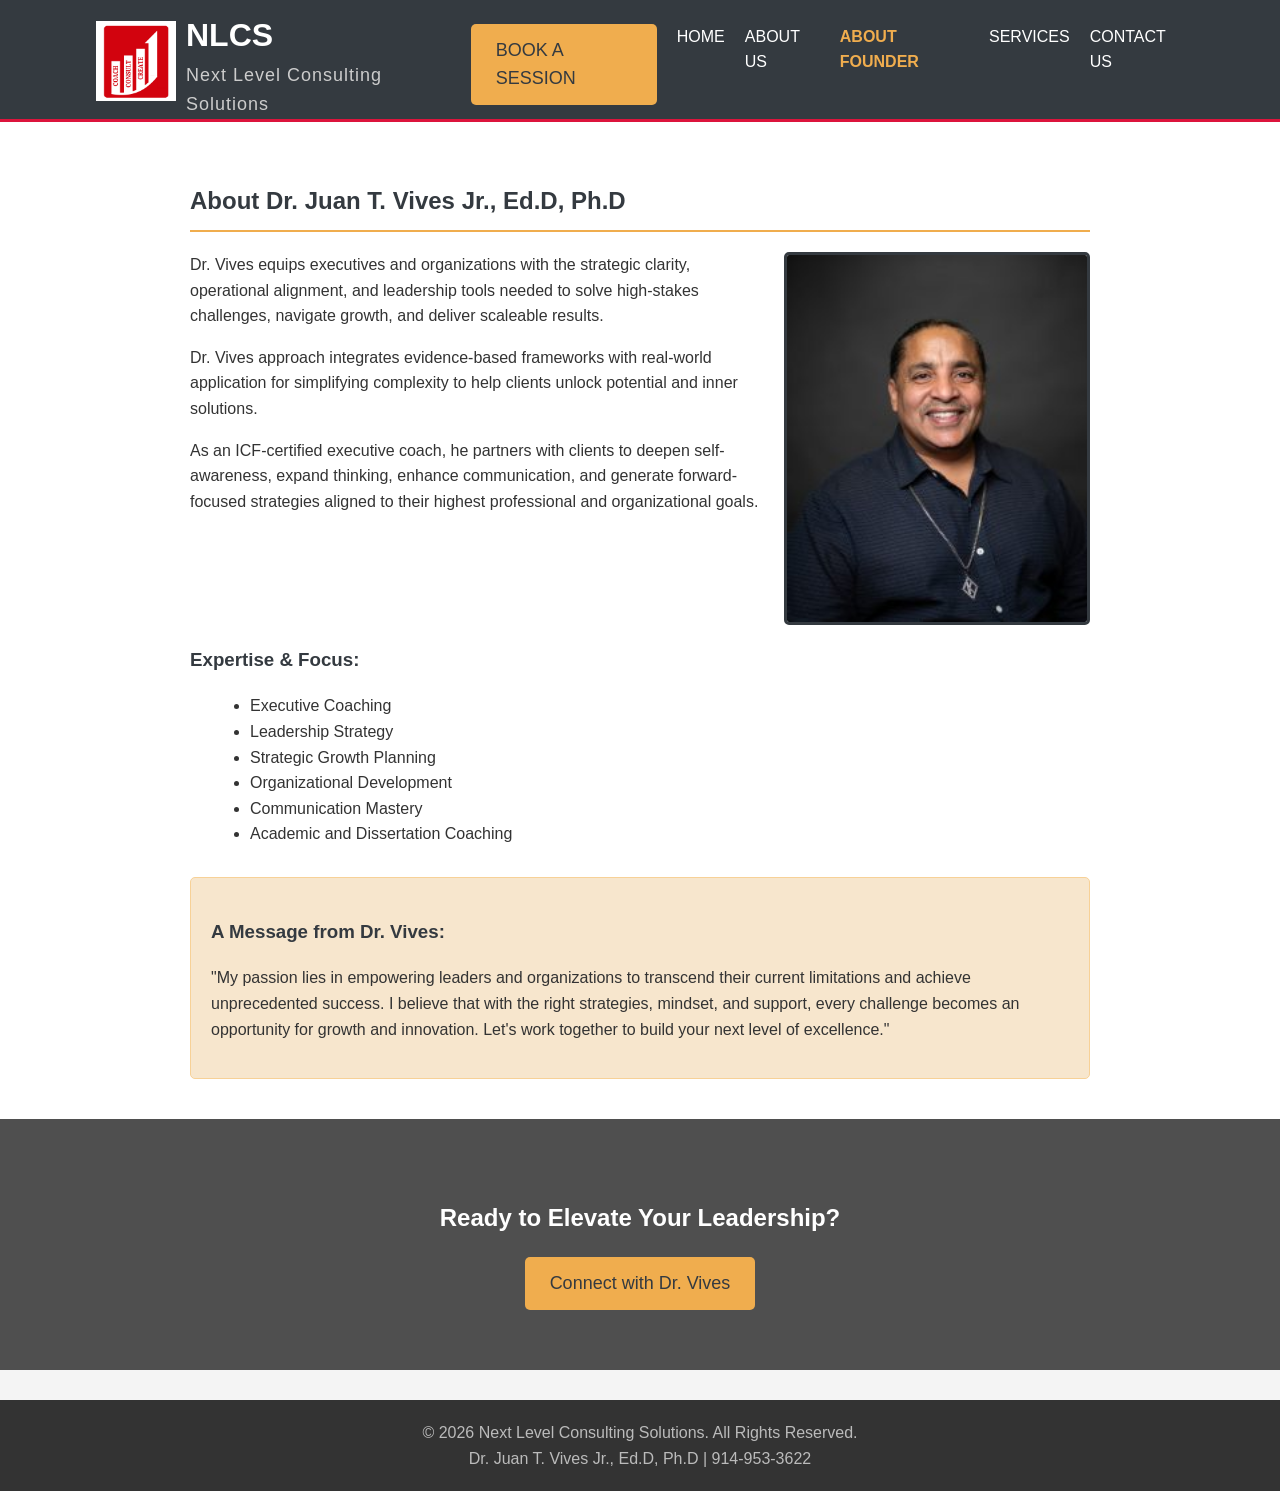
==== about-dr-vives.html @ 1f949e47 "Close #47 removed 's" ====
<!DOCTYPE html>
<html lang="en">

<head>
    <meta charset="UTF-8">
    <meta name="viewport" content="width=device-width, initial-scale=1.0">
    <title>About Dr. Vives - NLCS</title>
    <link rel="stylesheet" href="style.css">
</head>

<body>
    <header>
        <div class="container">
            <div id="branding">
                <div class="logo">
                    <a href="index.html">
                        <img src="Images/nclsLogo.png" alt="NLCS Logo" style="width: 80px; height: 80px; margin-right: 10px">
                    </a>
                </div>
                <div class="logo-text-main">
                    <h1>NLCS</h1>
                    <span class="logo-text-sub">Next Level Consulting Solutions</span>
                </div>
            </div>
            <button class="menu-toggle" aria-label="Open navigation menu">&#9776;</button>
            <nav>
                <ul>
                    <li><a href="contact.html" class="cta-button">Book a Session</a></li>
                    <li><a href="index.html">Home</a></li>
                    <li><a href="about.html">About Us</a></li>
                    <li class="current"><a href="about-dr-vives.html">About Founder</a></li>
                    <li><a href="services.html">Services</a></li>
                    <li><a href="contact.html">Contact Us</a></li>
                </ul>
            </nav>
        </div>
    </header>

    <section class="content-page">
        <div class="container">
            <h1>About Dr. Juan T. Vives Jr., Ed.D, Ph.D</h1>
            <img src="Images/portrait.jpg"
                alt="Dr. Juan T. Vives"
                style="float: right; margin: 0 0 20px 20px; width: 300px; height: auto; border-radius: 5px; border: 3px solid #343A40">
            <p>Dr. Vives equips executives and organizations with the strategic clarity, operational alignment, and
                leadership tools needed to solve high-stakes challenges, navigate growth, and deliver scaleable results.</p>
            <p>Dr. Vives approach integrates evidence-based frameworks with real-world application for simplifying
                complexity to help clients unlock potential and inner solutions.</p>
            <p>As an ICF-certified executive coach, he partners with clients to deepen self-awareness, expand thinking,
                enhance communication, and generate forward-focused strategies aligned to their highest professional and
                organizational goals.</p>

            <div style="clear: both; margin-top: 30px;">
                <h3>Expertise & Focus:</h3>
                <ul>
                    <li>Executive Coaching</li>
                    <li>Leadership Strategy</li>
                    <li>Strategic Growth Planning</li>
                    <li>Organizational Development</li>
                    <li>Communication Mastery</li>
                    <li>Academic and Dissertation Coaching</li>
                </ul>
            </div>

            <div
                style="margin-top: 30px; padding: 20px; background-color: #f7e6cd; border: 1px solid #f7d197; border-radius: 5px;">
                <h3 style="color: #343A40;">A Message from Dr. Vives:</h3>
                <p>"My passion lies in empowering leaders and organizations to transcend their current limitations and
                    achieve unprecedented success. I believe that with the right strategies, mindset, and support, every
                    challenge becomes an opportunity for growth and innovation. Let's work together to build your next
                    level of excellence."</p>
            </div>
        </div>
    </section>

    <section class="background-section"
        style="background-image: url('https://images.pexels.com/photos/1181354/pexels-photo-1181354.jpeg?auto=compress&cs=tinysrgb&w=1260&h=750&dpr=1'); padding: 60px 0;">
        <div class="container">
            <h2 style="color: #fff;">Ready to Elevate Your Leadership?</h2>
            <a href="contact.html" class="cta-button">Connect with Dr. Vives</a>
        </div>
    </section>

    <footer>
        <div class="container">
            <p>&copy;
                <script>document.write(new Date().getFullYear())</script> Next Level Consulting Solutions. All Rights Reserved.
            </p>
            <p>Dr. Juan T. Vives Jr., Ed.D, Ph.D | 914-953-3622</p>
        </div>
    </footer>

    <script src="script.js"></script>
</body>

</html>
---- style.css ----
/* General Styles */
body {
    font-family: 'Helvetica Neue', Arial, sans-serif;
    margin: 0;
    padding: 0;
    line-height: 1.6;
    color: #333;
    background-color: #f4f4f4;
}

.container {
    width: 85%;
    margin: auto;
    overflow: hidden;
    padding: 0 20px;
}

h1, h2, h3, h4 {
    color: #343A40; /* Graphite */
}

#expert-guidance {
    color: #f5c581; /* Gold/Yellow for visibility on dark background */
}

p {
    margin-bottom: 1em;
}

ul {
    list-style: disc;
    margin-left: 20px;
}

/* Header & Navigation */
header {
    background: #343A40; /* Dark Graphite */
    color: #fff;
    padding-top: 10px;
    min-height: 70px;
    border-bottom: #DC143C 3px solid; /* Red Accent */
}

header a {
    color: #fff;
    text-decoration: none;
    text-transform: uppercase;
    font-size: 16px;
}

header .container {
    display: flex;
    justify-content: space-between;
    align-items: center;
}

header #branding {
    display: flex;
    align-items: center;
}

header #branding h1 {
    margin: 0;
    font-size: 32px;
    color: #fff;
}

header #branding .logo-text-sub {
    font-size: 18px;
    color: #ccc;
    text-transform: none;
    font-stretch: expanded;
    letter-spacing: 1px;
}


header nav ul {
    padding: 0;
    margin: 0;
    list-style: none;
    display: flex;
}

header nav ul li {
    margin-left: 20px;
}

header nav ul li a:hover {
    color: #f0ad4e; /* Gold/Yellow for hover - common accent */
    font-weight: bold;
}

.current a {
    color: #f0ad4e;
    font-weight: bold;
}

/* Mobile Menu */
.menu-toggle {
    display: none;
    font-size: 24px;
    background: none;
    border: none;
    color: white;
    cursor: pointer;
}

/* Section Styling */
.section {
    padding: 40px 0;
    border-bottom: 1px solid #ddd;
}

.section-light {
    background-color: #fff;
}

.section-dark {
    background-color: #f0f0f0; /* Light grey for contrast */
}

.section-title {
    text-align: center;
    font-size: 28px;
    margin-bottom: 30px;
    color: #343A40;
}

/* Background Image Sections */
.hero-section, .background-section {
    background-position: center center;
    background-size: cover;
    background-repeat: no-repeat;
    color: #fff;
    text-align: center;
    padding: 100px 0;
    position: relative;
}

.hero-section::before, .background-section::before {
    content: '';
    position: absolute;
    top: 0;
    left: 0;
    width: 100%;
    height: 100%;
    background-color: rgba(10, 10, 10, 0.7); /* Dark overlay for text readability */
}


.hero-section .container, .background-section .container {
    position: relative;
    z-index: 1;
}

.hero-section h1 {
    font-size: 48px;
    margin-bottom: 20px;
    color: #fff;
}

.hero-section p {
    font-size: 20px;
    margin-bottom: 30px;
}

.cta-button {
    display: inline-block;
    background: #f0ad4e; /* Gold/Yellow */
    color: #343A40; /* Dark Blue text */
    padding: 12px 25px;
    text-decoration: none;
    border-radius: 5px;
    font-size: 18px;
    transition: background-color 0.3s ease;
}

.cta-button:hover {
    background: #e69500; /* Darker Gold/Yellow */
}

/* Content Pages (About, Services) */
.content-page {
    padding: 40px 0;
    background: #fff;
}

.content-page .container {
    max-width: 900px;
}

.content-page h1 {
    border-bottom: 2px solid #f0ad4e;
    padding-bottom: 10px;
    margin-bottom: 20px;
}

/* Testimonials Section */
.testimonials-container {
  width: 80%;
  margin: 20px auto; /* Centers the container */
  overflow: hidden; /* Hides overflow from the scrolling */
}

.testimonial-slider {
  display: flex;
  width: 100%; /* Make sure the slider fills the container */
  animation: scroll 25s linear infinite; /* Adjust speed as needed */
}

.testimonial-item {
  min-width: 100%; /* Make sure each item fills the container */
  padding: 20px;
  box-sizing: border-box;
  text-align: center; /* Center the text within each item */
}

@keyframes scroll {
  0% { transform: translateX(0); }
  100% { transform: translateX(-100%); } /* Scrolls the entire container */
}

/* News & Updates Section */
.news-updates {
    padding: 40px 0;
    background: #fff;
}

.news-grid {
    display: grid;
    grid-template-columns: repeat(auto-fit, minmax(300px, 1fr));
    gap: 20px;
}

.news-item {
    background: #f9f9f9;
    padding: 20px;
    border: 1px solid #eee;
    border-left: 5px solid #DC143C; /* Blue accent */
}

.news-item h4 {
    margin-top: 0;
    color: #343A40;
}

.news-item p {
    font-size: 0.9em;
}

.news-item a {
    text-decoration: none;
    color: #f0ad4e;
    font-weight: bold;
}

.news-item a:hover {
    text-decoration: underline;
}

/* Credentials Section */
.credentials-section {
    padding: 40px 0;
    background: #fff;
}

.credentials-grid {
    display: grid;
    grid-template-columns: repeat(auto-fit, minmax(150px, 1fr));
    gap: 20px;
}

.credentials-item {
    text-align: center;
    background: #f9f9f9;
    padding: 1px;
    border: 1px solid #eee;
    border-radius: 5px;
    transition: box-shadow 0.3s ease;
    margin: 0 auto; /* Center the item */
    display: flex;
    justify-content: center;
    align-items: center;
    height: 100%; /* Ensure equal height */
    flex-direction: row; /* Stack items vertically */
    flex-wrap: wrap;
    
}

.credentials-item img {
    max-width: 100%;
    height: auto;
    border-radius: 5px;
    transition: transform 0.3s ease;
}

.credentials-image:hover img {
    transform: scale(1.1); /* Slight zoom effect on hover */
    border: 3px solid #fff;
}

/* Contact Form */
.contact-form {
    background: #fff;
    padding: 30px;
    border-radius: 5px;
    box-shadow: 0 0 10px rgba(0,0,0,0.1);
}

.contact-form label {
    display: block;
    margin-bottom: 8px;
    color: #555;
}

.contact-form input[type="text"],
.contact-form input[type="email"],
.contact-form textarea {
    width: calc(100% - 22px); /* Account for padding and border */
    padding: 10px;
    margin-bottom: 15px;
    border: 1px solid #ddd;
    border-radius: 4px;
    box-sizing: border-box; /* So padding doesn't add to width */
}

.contact-form textarea {
    height: 150px;
    resize: vertical;
}

.contact-form button {
    display: block;
    width: 100%;
    padding: 12px;
    background: #343A40;
    color: white;
    border: none;
    border-radius: 4px;
    cursor: pointer;
    font-size: 16px;
    transition: background-color 0.3s ease;
}

.contact-form button:hover {
    background: #00509E;
}

.contact-details {
    margin-top: 30px;
}
.contact-details p {
    font-size: 1.1em;
    margin-bottom: 10px;
}


/* Footer */
footer {
    background: #333;
    color: #bbb;
    text-align: center;
    padding: 20px 0;
    margin-top: 30px;
}

footer p {
    margin: 0;
}

/* Responsive Design */
@media(max-width: 768px) {
    header .container {
        flex-direction: column;
        align-items: flex-start;
    }

    header nav {
        margin-top: 10px;
        width: 100%;
    }

    header nav ul {
        display: none; /* Hidden by default on mobile */
        flex-direction: column;
        width: 100%;
    }

    header nav ul.active {
        display: flex; /* Shown when active */
    }

    header nav ul li {
        margin: 10px 0;
        text-align: center;
        width: 100%;
    }

    header nav ul li a {
        display: block;
        padding: 10px;
    }

    .menu-toggle {
        display: block; /* Show hamburger icon */
        position: absolute;
        right: 20px;
        top: 25px;
    }

    .hero-section h1 {
        font-size: 36px;
    }

    .hero-section p {
        font-size: 18px;
    }

    .container {
        width: 95%;
    }
}
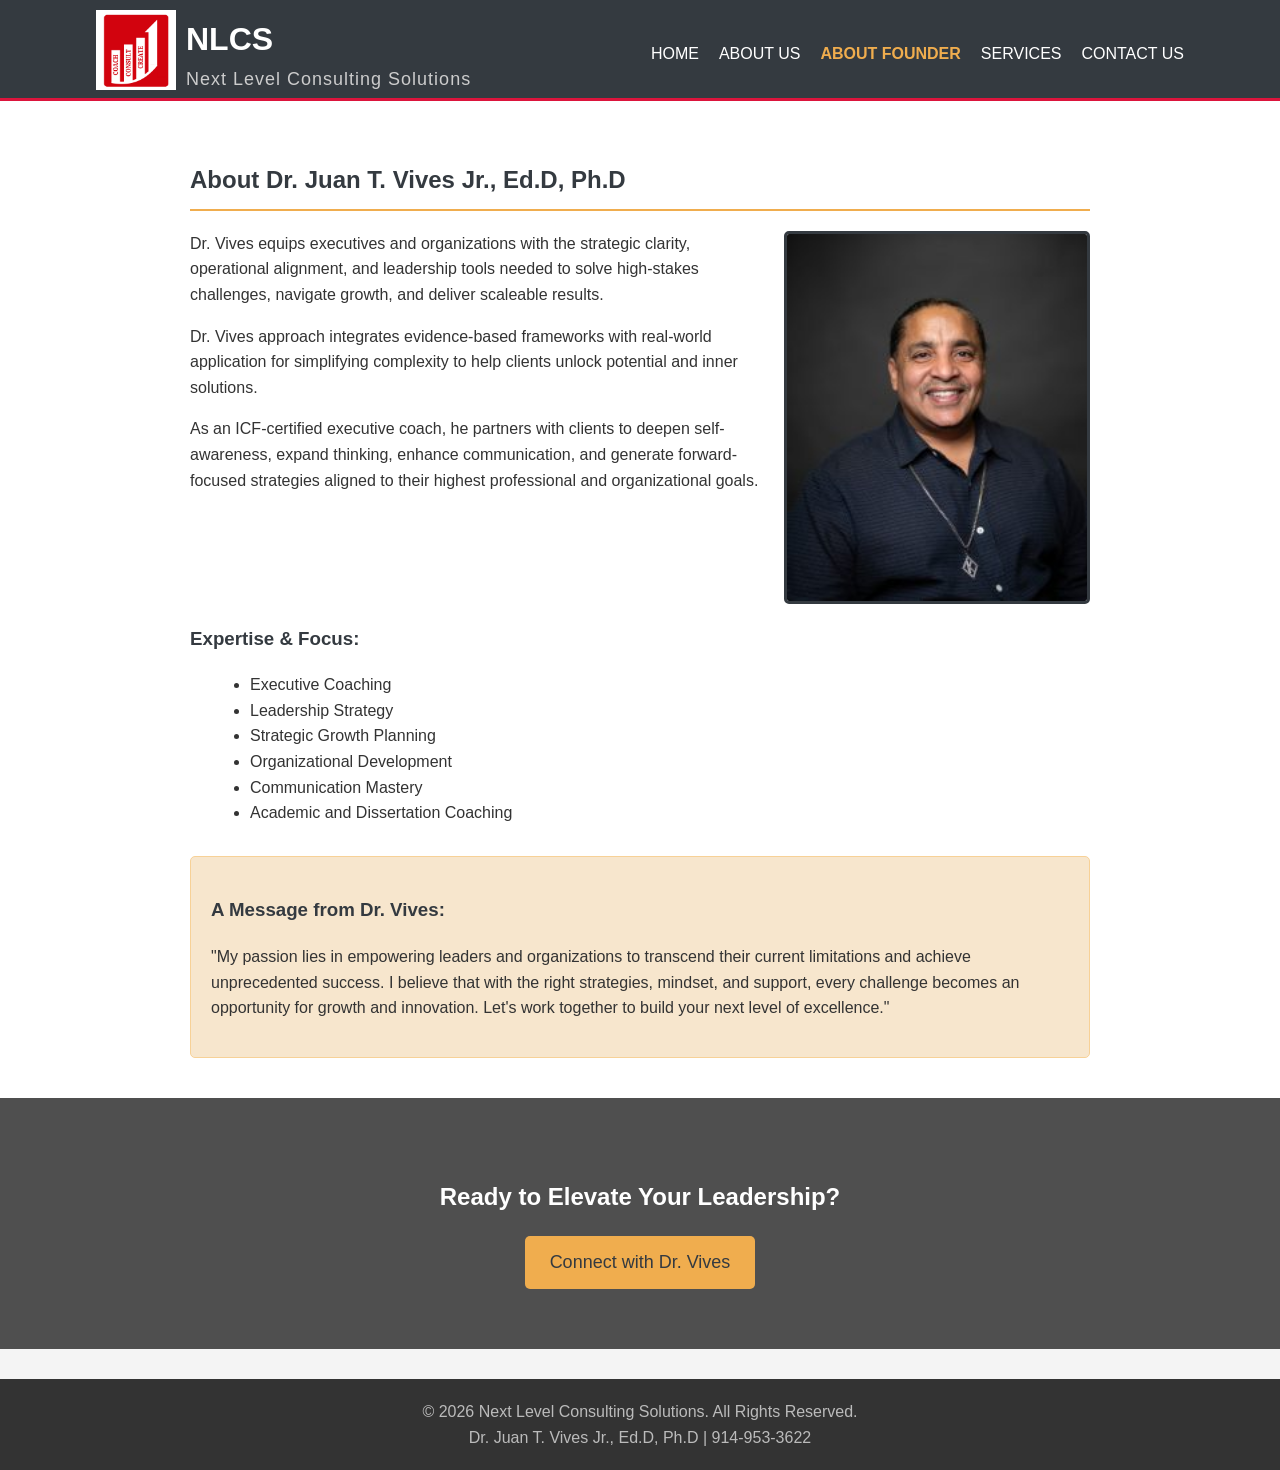
==== commit 7d265823: "Update about-dr-vives.html Removed book session button from toolbar in about founder" ====
--- a/about-dr-vives.html
+++ b/about-dr-vives.html
@@ -25,7 +25,6 @@
             <button class="menu-toggle" aria-label="Open navigation menu">&#9776;</button>
             <nav>
                 <ul>
-                    <li><a href="contact.html" class="cta-button">Book a Session</a></li>
                     <li><a href="index.html">Home</a></li>
                     <li><a href="about.html">About Us</a></li>
                     <li class="current"><a href="about-dr-vives.html">About Founder</a></li>
--- a/style.css
+++ b/style.css
@@ -205,12 +205,12 @@
 .testimonial-slider {
   display: flex;
   width: 100%; /* Make sure the slider fills the container */
-  animation: scroll 25s linear infinite; /* Adjust speed as needed */
+  animation: scroll 30s linear infinite; /* Adjust speed as needed */
 }
 
 .testimonial-item {
   min-width: 100%; /* Make sure each item fills the container */
-  padding: 20px;
+  padding: 60px;
   box-sizing: border-box;
   text-align: center; /* Center the text within each item */
 }
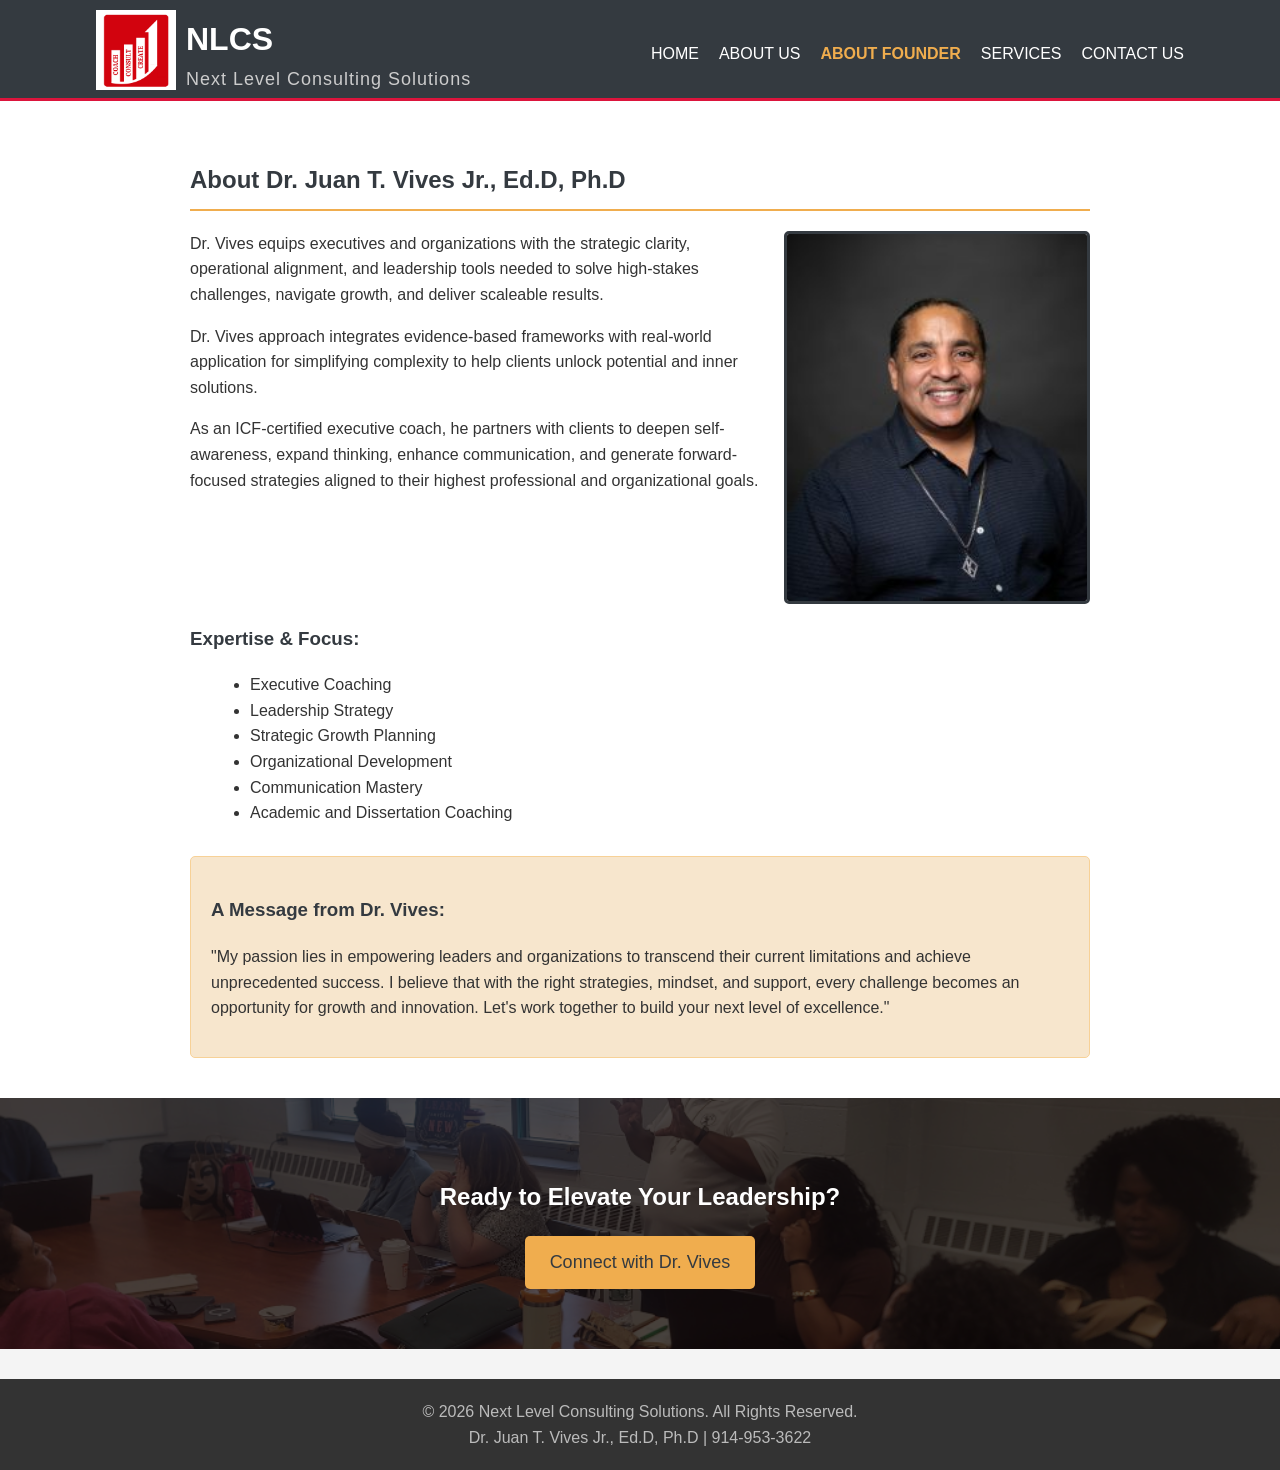
==== commit 13839420: "Input images as background. Issue #62" ====
--- a/about-dr-vives.html
+++ b/about-dr-vives.html
@@ -39,8 +39,7 @@
         <div class="container">
             <h1>About Dr. Juan T. Vives Jr., Ed.D, Ph.D</h1>
             <img src="Images/portrait.jpg"
-                alt="Dr. Juan T. Vives"
-                style="float: right; margin: 0 0 20px 20px; width: 300px; height: auto; border-radius: 5px; border: 3px solid #343A40">
+                alt="Dr. Juan T. Vives">
             <p>Dr. Vives equips executives and organizations with the strategic clarity, operational alignment, and
                 leadership tools needed to solve high-stakes challenges, navigate growth, and deliver scaleable results.</p>
             <p>Dr. Vives approach integrates evidence-based frameworks with real-world application for simplifying
@@ -73,7 +72,7 @@
     </section>
 
     <section class="background-section"
-        style="background-image: url('https://images.pexels.com/photos/1181354/pexels-photo-1181354.jpeg?auto=compress&cs=tinysrgb&w=1260&h=750&dpr=1'); padding: 60px 0;">
+        style="background-image: url('Images/Stock1.png'); padding: 60px 0;">
         <div class="container">
             <h2 style="color: #fff;">Ready to Elevate Your Leadership?</h2>
             <a href="contact.html" class="cta-button">Connect with Dr. Vives</a>
--- a/style.css
+++ b/style.css
@@ -144,7 +144,7 @@
     left: 0;
     width: 100%;
     height: 100%;
-    background-color: rgba(10, 10, 10, 0.7); /* Dark overlay for text readability */
+    background-color: rgba(9, 2, 2, 0.7); /* Dark overlay for text readability */
 }
 
 
@@ -195,6 +195,15 @@
     margin-bottom: 20px;
 }
 
+.content-page img {
+    float: right;
+    margin: 0 0 20px 20px;
+    width: 300px;
+    height: auto;
+    border-radius: 5px;
+    border: 3px solid #343A40; /* Dark Blue/Gray border */
+}
+
 /* Testimonials Section */
 .testimonials-container {
   width: 80%;
@@ -205,7 +214,7 @@
 .testimonial-slider {
   display: flex;
   width: 100%; /* Make sure the slider fills the container */
-  animation: scroll 30s linear infinite; /* Adjust speed as needed */
+  animation: scroll 35s linear infinite; /* Adjust speed as needed */
 }
 
 .testimonial-item {
@@ -252,6 +261,13 @@
     text-decoration: none;
     color: #f0ad4e;
     font-weight: bold;
+}
+
+.news-item img {
+    max-width: 100%;
+    height: auto;
+    border-radius: 5px;
+    margin-bottom: 10px;
 }
 
 .news-item a:hover {
@@ -369,14 +385,14 @@
 }
 
 /* Responsive Design */
-@media(max-width: 768px) {
+@media(max-width: 750px) {
     header .container {
         flex-direction: column;
         align-items: flex-start;
     }
 
     header nav {
-        margin-top: 10px;
+        margin-top: 8px;
         width: 100%;
     }
 
@@ -419,4 +435,10 @@
     .container {
         width: 95%;
     }
-}
+
+    .content-page img {
+        display: block;
+        width: 50%;
+        margin: 0 auto 20px auto; /* Center the image */
+    }
+}
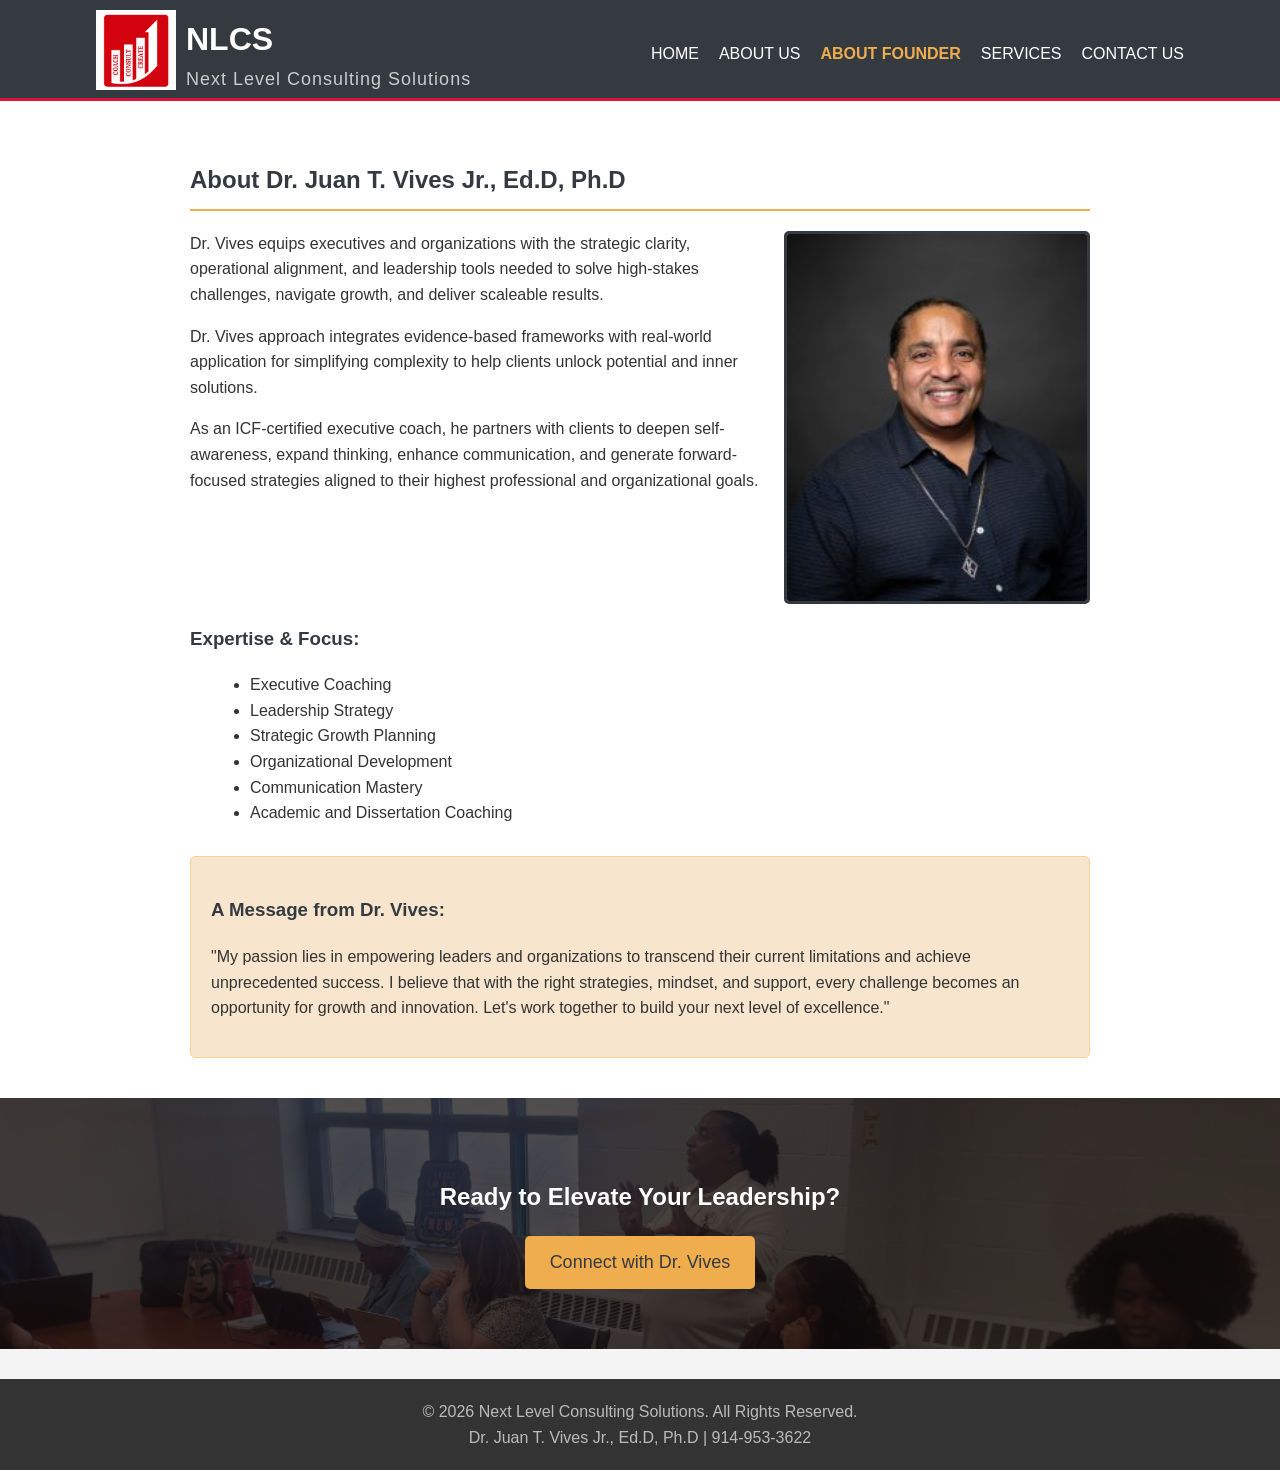
==== commit 23f1f12a: "Closes #62 #63 repositioned photos on services and founder pages" ====
--- a/about-dr-vives.html
+++ b/about-dr-vives.html
@@ -71,8 +71,7 @@
         </div>
     </section>
 
-    <section class="background-section"
-        style="background-image: url('Images/Stock1.png'); padding: 60px 0;">
+    <section class="background-section-stock1 background-section">
         <div class="container">
             <h2 style="color: #fff;">Ready to Elevate Your Leadership?</h2>
             <a href="contact.html" class="cta-button">Connect with Dr. Vives</a>
--- a/style.css
+++ b/style.css
@@ -151,6 +151,20 @@
 .hero-section .container, .background-section .container {
     position: relative;
     z-index: 1;
+}
+
+.background-section-stock1 {
+    background-image: url('Images/Stock1.png');
+    padding: 60px 0;
+    background-size: cover;
+    background-position: 0% -75px;
+}
+
+.background-section-stock2 {
+    background-image: url('Images/Stock2.png');
+    padding: 60px 0;
+    background-size: cover;
+    background-position: 0 1%;
 }
 
 .hero-section h1 {
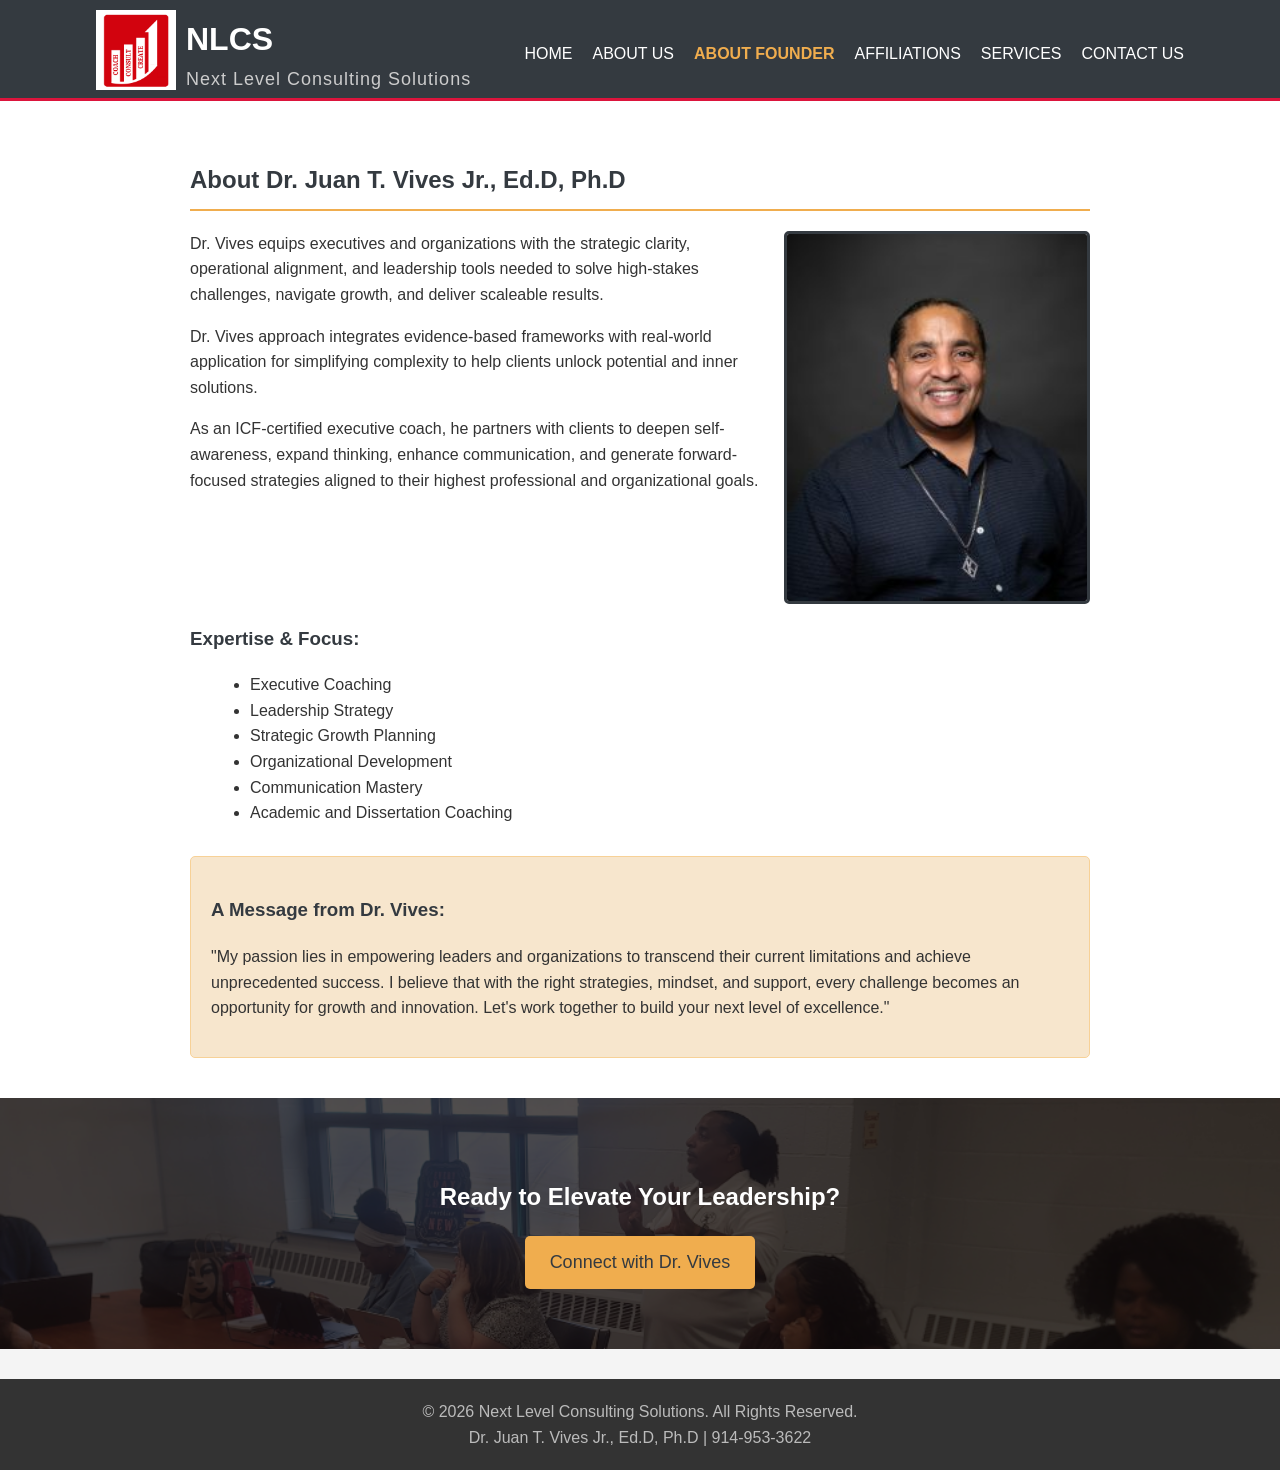
==== commit 719a61a3: "Developed the format for the affiliations tab" ====
--- a/about-dr-vives.html
+++ b/about-dr-vives.html
@@ -28,6 +28,7 @@
                     <li><a href="index.html">Home</a></li>
                     <li><a href="about.html">About Us</a></li>
                     <li class="current"><a href="about-dr-vives.html">About Founder</a></li>
+                    <li><a href="affiliations.html">Affiliations</a></li>
                     <li><a href="services.html">Services</a></li>
                     <li><a href="contact.html">Contact Us</a></li>
                 </ul>
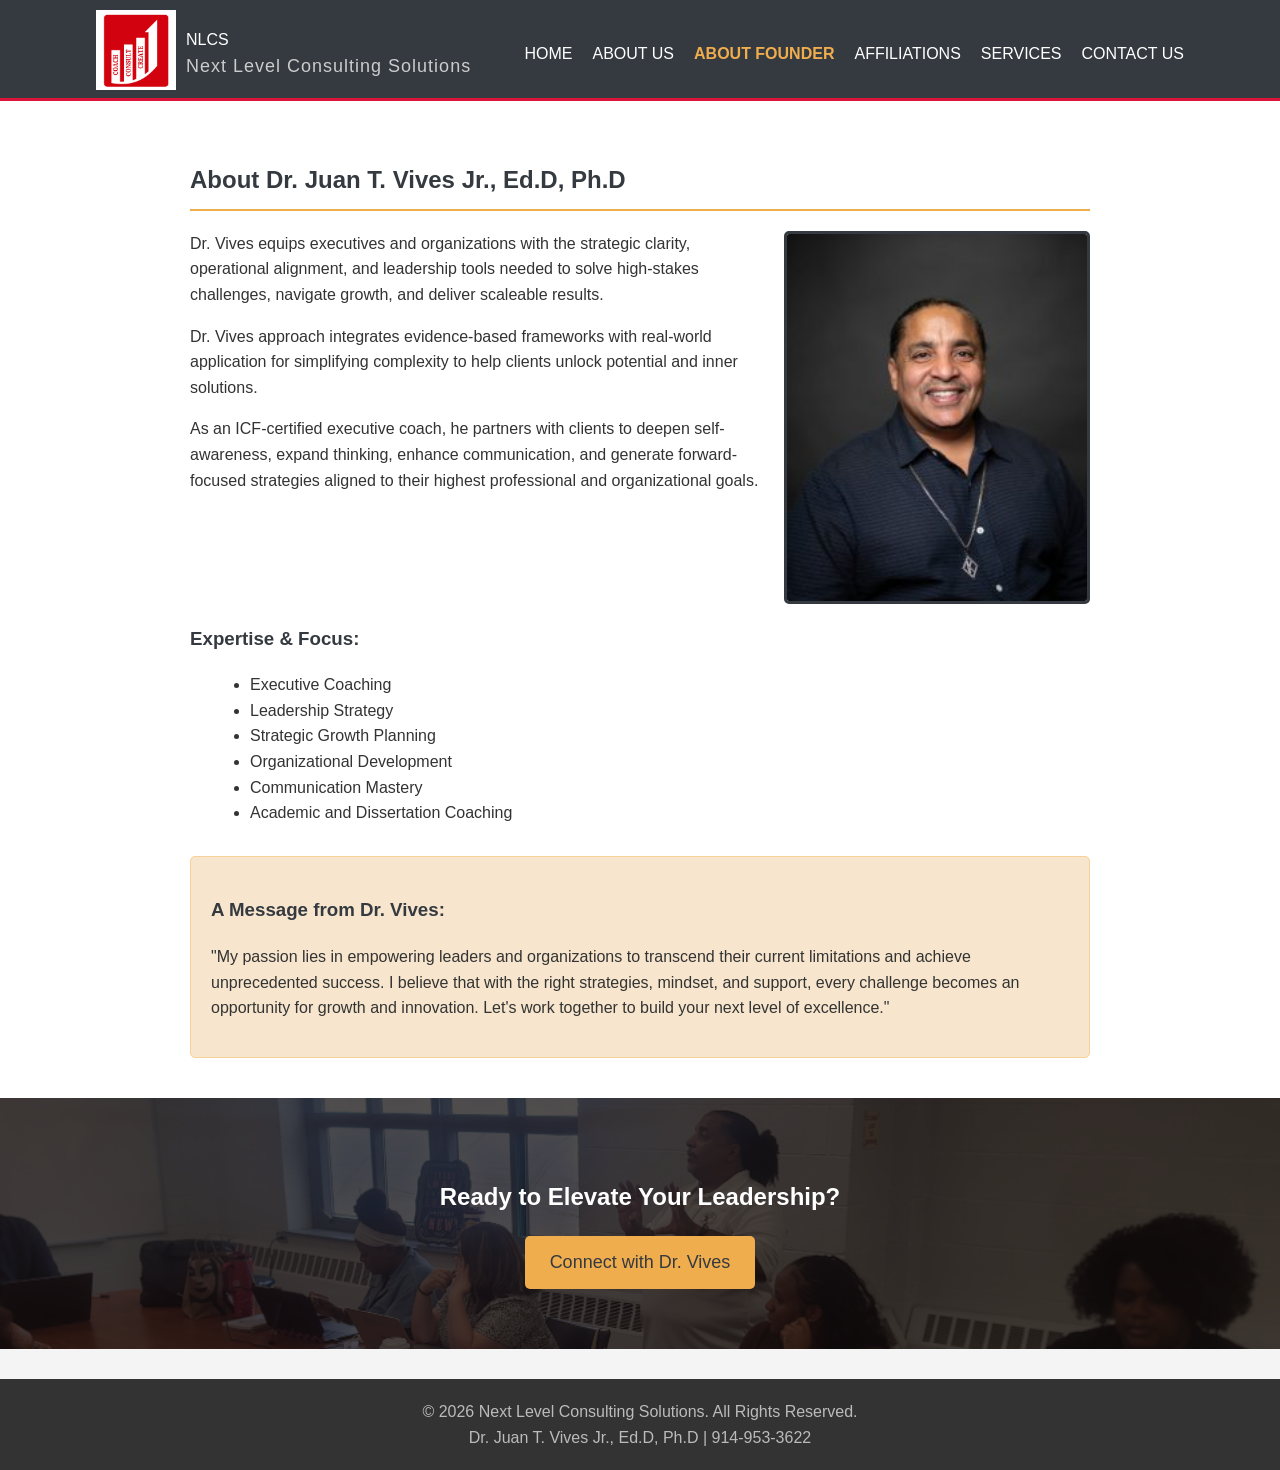
==== commit d7fcea9e: "#68 seo with robots.txt" ====
--- a/about-dr-vives.html
+++ b/about-dr-vives.html
@@ -4,7 +4,8 @@
 <head>
     <meta charset="UTF-8">
     <meta name="viewport" content="width=device-width, initial-scale=1.0">
-    <title>About Dr. Vives - NLCS</title>
+    <meta name="description" content="Ready to unlock your leadership potential? Contact Next Level Consulting Solutions in North White Plains, NY to schedule your introductory session.">
+    <title>Dr. Juan T. Vives Jr. | Bilingual Executive Coach & Consultant</title>
     <link rel="stylesheet" href="style.css">
 </head>
 
@@ -18,7 +19,7 @@
                     </a>
                 </div>
                 <div class="logo-text-main">
-                    <h1>NLCS</h1>
+                    <div class="text-2xl font-bold">NLCS</div>
                     <span class="logo-text-sub">Next Level Consulting Solutions</span>
                 </div>
             </div>
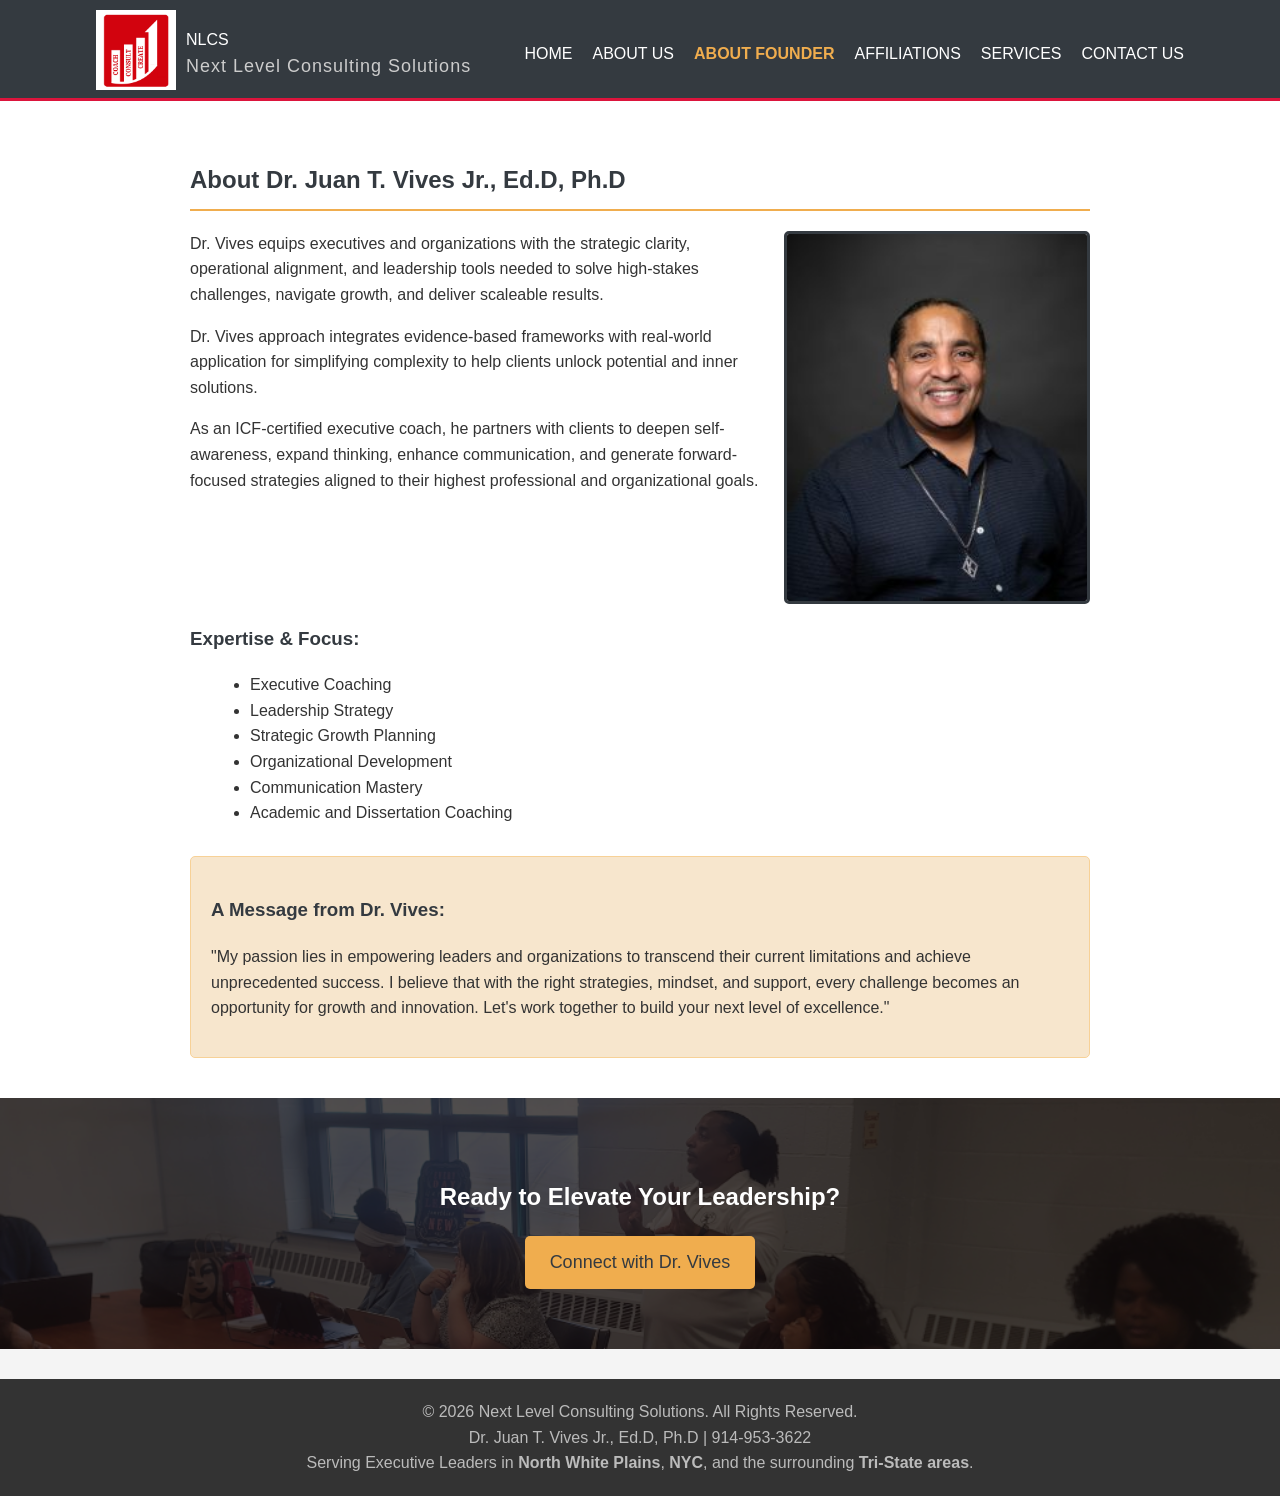
==== commit 2fec1369: "Closes #68: SEO meta descriptions, footer, hyperlinks between pages" ====
--- a/about-dr-vives.html
+++ b/about-dr-vives.html
@@ -6,6 +6,7 @@
     <meta name="viewport" content="width=device-width, initial-scale=1.0">
     <meta name="description" content="Ready to unlock your leadership potential? Contact Next Level Consulting Solutions in North White Plains, NY to schedule your introductory session.">
     <title>Dr. Juan T. Vives Jr. | Bilingual Executive Coach & Consultant</title>
+    <link rel="icon" type="Images/nclsLogo" href="/Images/favIcon.png">
     <link rel="stylesheet" href="style.css">
 </head>
 
@@ -15,7 +16,7 @@
             <div id="branding">
                 <div class="logo">
                     <a href="index.html">
-                        <img src="Images/nclsLogo.png" alt="NLCS Logo" style="width: 80px; height: 80px; margin-right: 10px">
+                        <img src="Images/nclsLogo.png" alt="NLCS Logo - Dr. Juan T. Vives Jr. - Executive Coach in North White Plains, NY" style="width: 80px; height: 80px; margin-right: 10px" loading="lazy">
                     </a>
                 </div>
                 <div class="logo-text-main">
@@ -41,7 +42,7 @@
         <div class="container">
             <h1>About Dr. Juan T. Vives Jr., Ed.D, Ph.D</h1>
             <img src="Images/portrait.jpg"
-                alt="Dr. Juan T. Vives">
+                alt="NLCS Logo - Dr. Juan T. Vives Jr. - Executive Coach in North White Plains, NY" loading="lazy">
             <p>Dr. Vives equips executives and organizations with the strategic clarity, operational alignment, and
                 leadership tools needed to solve high-stakes challenges, navigate growth, and deliver scaleable results.</p>
             <p>Dr. Vives approach integrates evidence-based frameworks with real-world application for simplifying
@@ -80,12 +81,14 @@
         </div>
     </section>
 
-    <footer>
-        <div class="container">
-            <p>&copy;
-                <script>document.write(new Date().getFullYear())</script> Next Level Consulting Solutions. All Rights Reserved.
+    <footer class="bg-[#002D5B] text-white py-8 text-center border-t-4 border-[#FFC107]">
+        <div class="container mx-auto px-4">
+            <p>&copy; <script>document.write(new Date().getFullYear())</script> Next Level Consulting Solutions. All Rights Reserved.</p>
+            <p class="font-bold">Dr. Juan T. Vives Jr., Ed.D, Ph.D | 914-953-3622</p>
+            <!-- Semantic Local SEO Signal -->
+            <p class="text-sm text-gray-300 mt-2">
+                Serving Executive Leaders in <strong>North White Plains</strong>, <strong>NYC</strong>, and the surrounding <strong>Tri-State areas</strong>.
             </p>
-            <p>Dr. Juan T. Vives Jr., Ed.D, Ph.D | 914-953-3622</p>
         </div>
     </footer>
 
